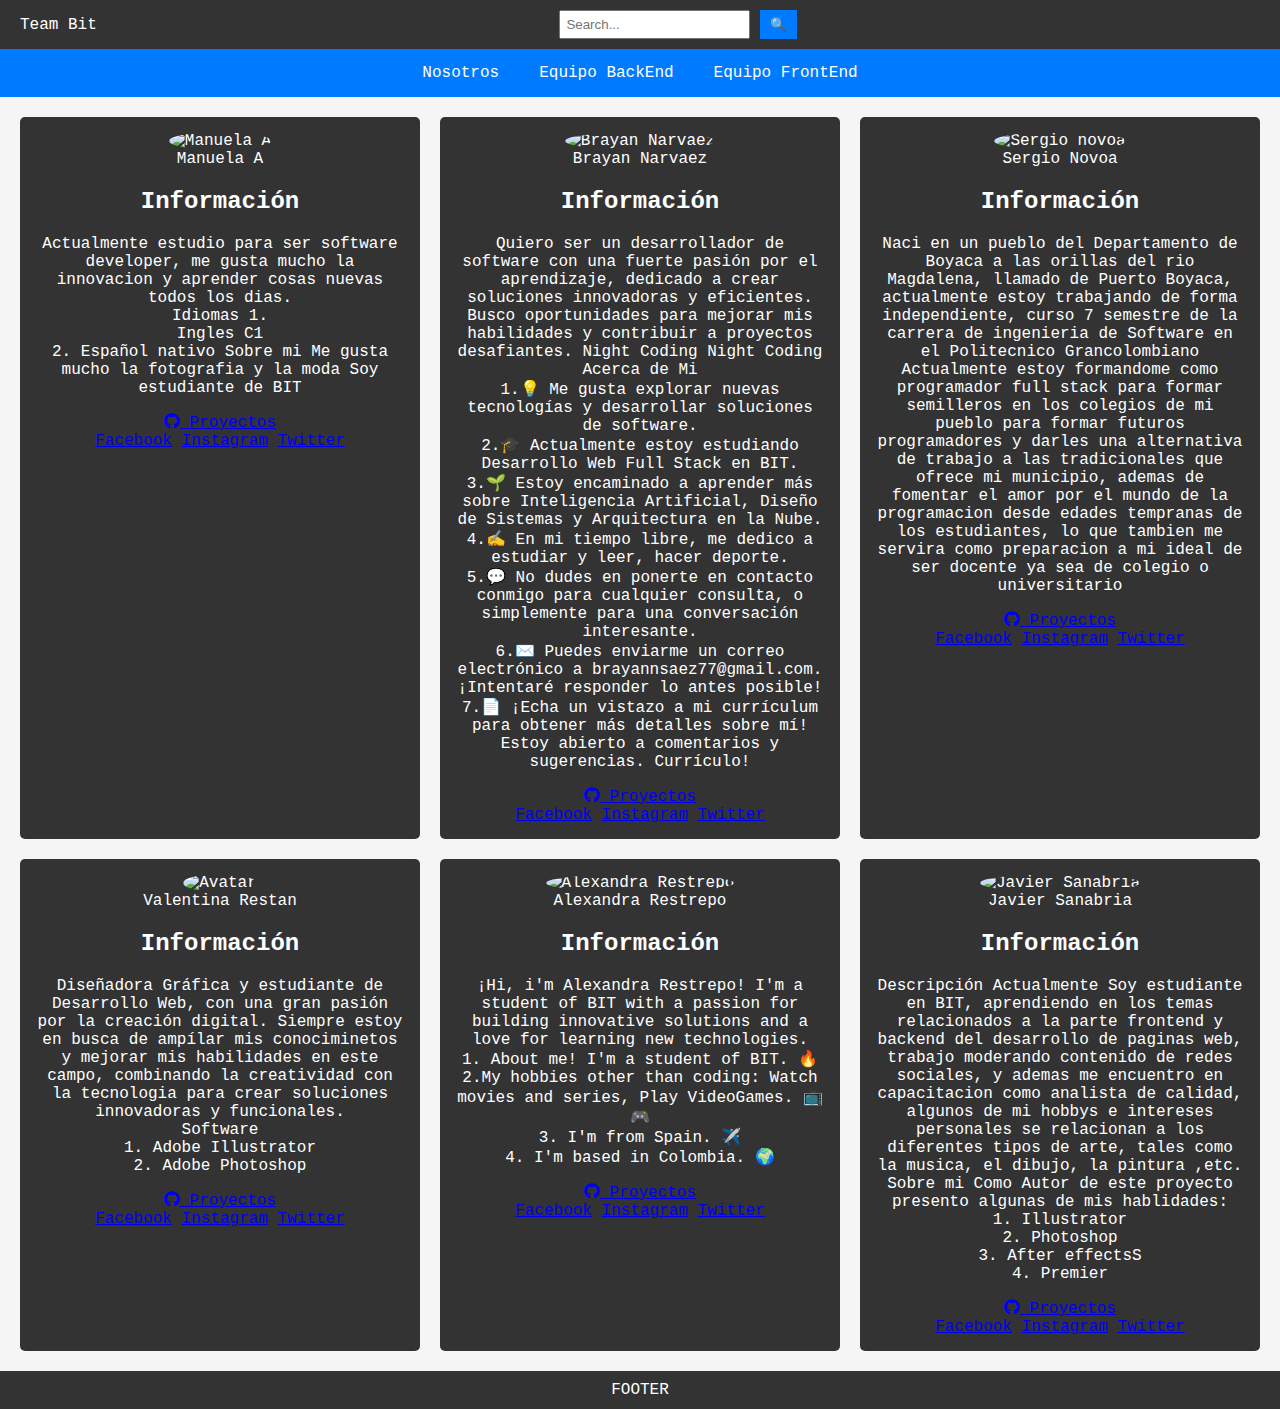
==== EquipoFrontend.html @ 2d6c9b1a "Creacion pagina Equipo Front End" ====
<!DOCTYPE html>
<html lang="en">
  <head>
    <meta charset="UTF-8" />
    <meta name="viewport" content="width=device-width, initial-scale=1.0" />
    <title>Team Bit</title>
    <link rel="stylesheet" href="./css/styles.css" />
    <link
      href="https://cdnjs.cloudflare.com/ajax/libs/font-awesome/6.0.0-beta3/css/all.min.css"
      rel="stylesheet"
    />
  </head>
  <body>
    <header>
      <div class="logo">Team Bit</div>
      <button class="menu-button" onclick="toggleMenu()">☰</button>
      <div class="search-bar">
        <input type="text" placeholder="Search..." />
        <button class="icon">🔍</button>
      </div>
    </header>

    <nav class="menu">
      <ul id="menuList">
        <li><a href="Nosotros">Nosotros</a></li>
        <li><a href="EquipoBackend">Equipo BackEnd</a></li>
        <li><a href="EquipoFrontend.html">Equipo FrontEnd</a></li>
      </ul>
    </nav>

    <main>
      <section class="content">
        <div class="card info1">
          <img
            src="https://github.com/Amarilla-ss.png"
            alt="Manuela A"
            class="avatar"
          />
          <figcaption>Manuela A</figcaption>
          <div class="details">
            <h2>Información</h2>
            <p>
              Actualmente estudio para ser software developer, me gusta mucho la
              innovacion y aprender cosas nuevas todos los dias. <br />
              Idiomas 1. <br />
              Ingles C1 <br />
              2. Español nativo Sobre mi Me gusta mucho la fotografia y la moda
              Soy estudiante de BIT
            </p>
            <div class="project">
              <a
                href="https://github.com/Amarilla-ss?tab=repositories"
                target="_blank"
              >
                <i class="fab fa-github"></i> Proyectos
              </a>
            </div>
            <div class="social-media">
              <a href="#">Facebook</a>
              <a href="#">Instagram</a>
              <a href="#">Twitter</a>
            </div>
          </div>
        </div>

        <div class="card info1">
          <img
            src="https://github.com/BNarvaez.png"
            alt="Brayan Narvaez"
            class="avatar"
          />
          <figcaption>Brayan Narvaez</figcaption>
          <div class="details">
            <h2>Información</h2>
            <p>
              Quiero ser un desarrollador de software con una fuerte pasión por
              el aprendizaje, dedicado a crear soluciones innovadoras y
              eficientes. Busco oportunidades para mejorar mis habilidades y
              contribuir a proyectos desafiantes. Night Coding Night Coding
              Acerca de Mi <br />
              1.💡 Me gusta explorar nuevas tecnologías y desarrollar soluciones
              de software. <br />
              2.🎓 Actualmente estoy estudiando Desarrollo Web Full Stack en
              BIT. <br />
              3.🌱 Estoy encaminado a aprender más sobre Inteligencia
              Artificial, Diseño de Sistemas y Arquitectura en la Nube. <br />
              4.✍️ En mi tiempo libre, me dedico a estudiar y leer, hacer
              deporte. <br />
              5.💬 No dudes en ponerte en contacto conmigo para cualquier
              consulta, o simplemente para una conversación interesante. <br />
              6.✉️ Puedes enviarme un correo electrónico a
              brayannsaez77@gmail.com. ¡Intentaré responder lo antes posible!
              <br />
              7.📄 ¡Echa un vistazo a mi currículum para obtener más detalles
              sobre mí! Estoy abierto a comentarios y sugerencias. Currículo!
            </p>
            <div class="project">
              <a href="https://github.com/BNarvaez" target="_blank">
                <i class="fab fa-github"></i> Proyectos
              </a>
            </div>

            <div class="social-media">
              <a href="#">Facebook</a>
              <a href="#">Instagram</a>
              <a href="#">Twitter</a>
            </div>
          </div>
        </div>
        <div class="card info1">
          <img
            src="https://github.com/snovoa6669.png"
            alt="Sergio novoa"
            class="avatar"
          />
          <figcaption>Sergio Novoa</figcaption>
          <div class="details">
            <h2>Información</h2>
            <p>
              Naci en un pueblo del Departamento de Boyaca a las orillas del rio
              Magdalena, llamado de Puerto Boyaca, actualmente estoy trabajando
              de forma independiente, curso 7 semestre de la carrera de
              ingenieria de Software en el Politecnico Grancolombiano <br />
              Actualmente estoy formandome como programador full stack para
              formar semilleros en los colegios de mi pueblo para formar futuros
              programadores y darles una alternativa de trabajo a las
              tradicionales que ofrece mi municipio, ademas de fomentar el amor
              por el mundo de la programacion desde edades tempranas de los
              estudiantes, lo que tambien me servira como preparacion a mi ideal
              de ser docente ya sea de colegio o universitario
            </p>
            <div class="project">
              <a
                href="https://github.com/snovoa6669?tab=repositories"
                target="_blank"
              >
                <i class="fab fa-github"></i> Proyectos
              </a>
            </div>
            <div class="social-media">
              <a href="#">Facebook</a>
              <a href="#">Instagram</a>
              <a href="#">Twitter</a>
            </div>
          </div>
        </div>
        <div class="card info1">
          <img
            src="https://github.com/Valerestan.png"
            alt="Avatar"
            class="avatar"
          />
          <figcaption>Valentina Restan</figcaption>
          <div class="details">
            <h2>Información</h2>
            <p>
              Diseñadora Gráfica y estudiante de Desarrollo Web, con una gran
              pasión por la creación digital. Siempre estoy en busca de ampílar
              mis conociminetos y mejorar mis habilidades en este campo,
              combinando la creatividad con la tecnologia para crear soluciones
              innovadoras y funcionales. <br />
              Software <br />
              1. Adobe Illustrator <br />
              2. Adobe Photoshop
            </p>
            <div class="project">
              <a
                href="https://github.com/Valerestan?tab=repositories"
                target="_blank"
              >
                <i class="fab fa-github"></i> Proyectos
              </a>
            </div>
            <div class="social-media">
              <a href="#">Facebook</a>
              <a href="#">Instagram</a>
              <a href="#">Twitter</a>
            </div>
          </div>
        </div>
        <div class="card info1">
          <img
            src="https://github.com/Alexa921.png"
            alt="Alexandra Restrepo"
            class="avatar"
          />
          <figcaption>Alexandra Restrepo</figcaption>
          <div class="details">
            <h2>Información</h2>
            <p>
              ¡Hi, i'm Alexandra Restrepo! I'm a student of BIT with a passion
              for building innovative solutions and a love for learning new
              technologies.
              <br />
              1. About me! I'm a student of BIT. 🔥<br />
              2.My hobbies other than coding: Watch movies and series, Play
              VideoGames. 📺🎮<br />
              3. I'm from Spain. ✈️ <br />
              4. I'm based in Colombia. 🌍
            </p>
            <div class="project">
              <a
                href="https://github.com/Alexa921?tab=repositories"
                target="_blank"
              >
                <i class="fab fa-github"></i> Proyectos
              </a>
            </div>
            <div class="social-media">
              <a href="#">Facebook</a>
              <a href="#">Instagram</a>
              <a href="#">Twitter</a>
            </div>
          </div>
        </div>
        <div class="card info1">
          <img
            src="https://github.com/jsanabria202.png"
            alt="Javier Sanabria"
            class="avatar"
          />
          <figcaption>Javier Sanabria</figcaption>
          <div class="details">
            <h2>Información</h2>
            <p>
              Descripción Actualmente Soy estudiante en BIT, aprendiendo en los
              temas relacionados a la parte frontend y backend del desarrollo de
              paginas web, trabajo moderando contenido de redes sociales, y
              ademas me encuentro en capacitacion como analista de calidad,
              algunos de mi hobbys e intereses personales se relacionan a los
              diferentes tipos de arte, tales como la musica, el dibujo, la
              pintura ,etc. <br />
              Sobre mi Como Autor de este proyecto presento algunas de mis
              hablidades: <br />
              1. Illustrator <br />
              2. Photoshop <br />3. After effectsS <br />
              4. Premier
            </p>
            <div class="project">
              <a href="https://github.com/jsanabria202" target="_blank">
                <i class="fab fa-github"></i> Proyectos
              </a>
            </div>
            <div class="social-media">
              <a href="#">Facebook</a>
              <a href="#">Instagram</a>
              <a href="#">Twitter</a>
            </div>
          </div>
        </div>
      </section>
    </main>

    <footer>FOOTER</footer>

    <script>
      function toggleMenu() {
        const menuList = document.getElementById("menuList");
        menuList.classList.toggle("active");
      }
    </script>
  </body>
</html>
---- css/styles.css ----
/* General Reset */
body {
  margin: 0;
  font-family: "Courier New", monospace;
  background-color: #f5f5f5;
  box-sizing: border-box;
}

/* Header */
header {
  display: flex;
  justify-content: space-between;
  align-items: center;
  padding: 10px 20px;
  background-color: #333;
  color: white;
  flex-wrap: wrap;
}

header .logo-title {
  flex: 1 1 auto;
}

header .search-bar {
  flex: 1 1 auto;
  display: flex;
  justify-content: center;
}

header .search-bar input {
  padding: 5px;
  margin-right: 10px;
}

header .search-bar .icon {
  background-color: #007bff;
  color: white;
  border: none;
  padding: 5px 10px;
  cursor: pointer;
}

.menu-button {
  display: none;
  background-color: #007bff;
  color: white;
  padding: 10px;
  border: none;
  cursor: pointer;
  flex: 0 1 auto;
}

/* Menu Styles */
.menu {
  background-color: #007bff;
  width: 100%;
}

.menu ul {
  display: flex;
  list-style: none;
  margin: 0;
  padding: 0;
  justify-content: center;
  flex-wrap: wrap;
}

.menu ul li {
  margin: 0;
}

.menu ul li a {
  text-decoration: none;
  color: white;
  padding: 15px 20px;
  display: inline-block;
  transition: background-color 0.3s ease;
}

.menu ul li a:hover {
  background-color: #0056b3;
}

.menu ul.active {
  display: block;
  background-color: #333;
}

/* Content */
.content {
  display: grid;
  grid-template-columns: repeat(auto-fit, minmax(300px, 1fr));
  gap: 20px;
  padding: 20px;
}

.card {
  background-color: #333;
  color: white;
  padding: 15px;
  border-radius: 5px;
  text-align: center;
}

.card.publicidad {
  grid-column: span 2; /* Ocupa dos columnas en pantallas más grandes */
  width: 100%; /* Asegura que se ajuste al ancho total */
}

.avatar {
  width: 100px;
  height: 100px;
  border-radius: 50%;
}

/* Footer */
footer {
  text-align: center;
  padding: 10px;
  background-color: #333;
  color: white;
}

/* Responsive Design */

/* Pantallas de 769px a 1024px */
@media (min-width: 769px) and (max-width: 1024px) {
  .menu-button {
    display: none; /* Oculta el botón */
  }

  .menu ul {
    display: flex; /* Mantiene visible la barra de menú */
  }
}

/* Pantallas de 375px a 768px */
@media (max-width: 768px) {
  header {
    flex-direction: column;
    text-align: center;
  }

  header .logo-title,
  header .search-bar,
  .menu-button {
    margin-bottom: 10px;
  }

  .menu-button {
    display: block; /* Muestra el botón */
  }

  .menu ul {
    display: none; /* Oculta la barra de menú por defecto */
  }

  .menu ul.active {
    display: flex;
    flex-direction: column; /* Muestra el menú como una lista vertical */
  }
}

@media (max-width: 375px) {
  .content {
    padding: 10px;
  }

  .menu ul {
    width: 100%;
  }
}
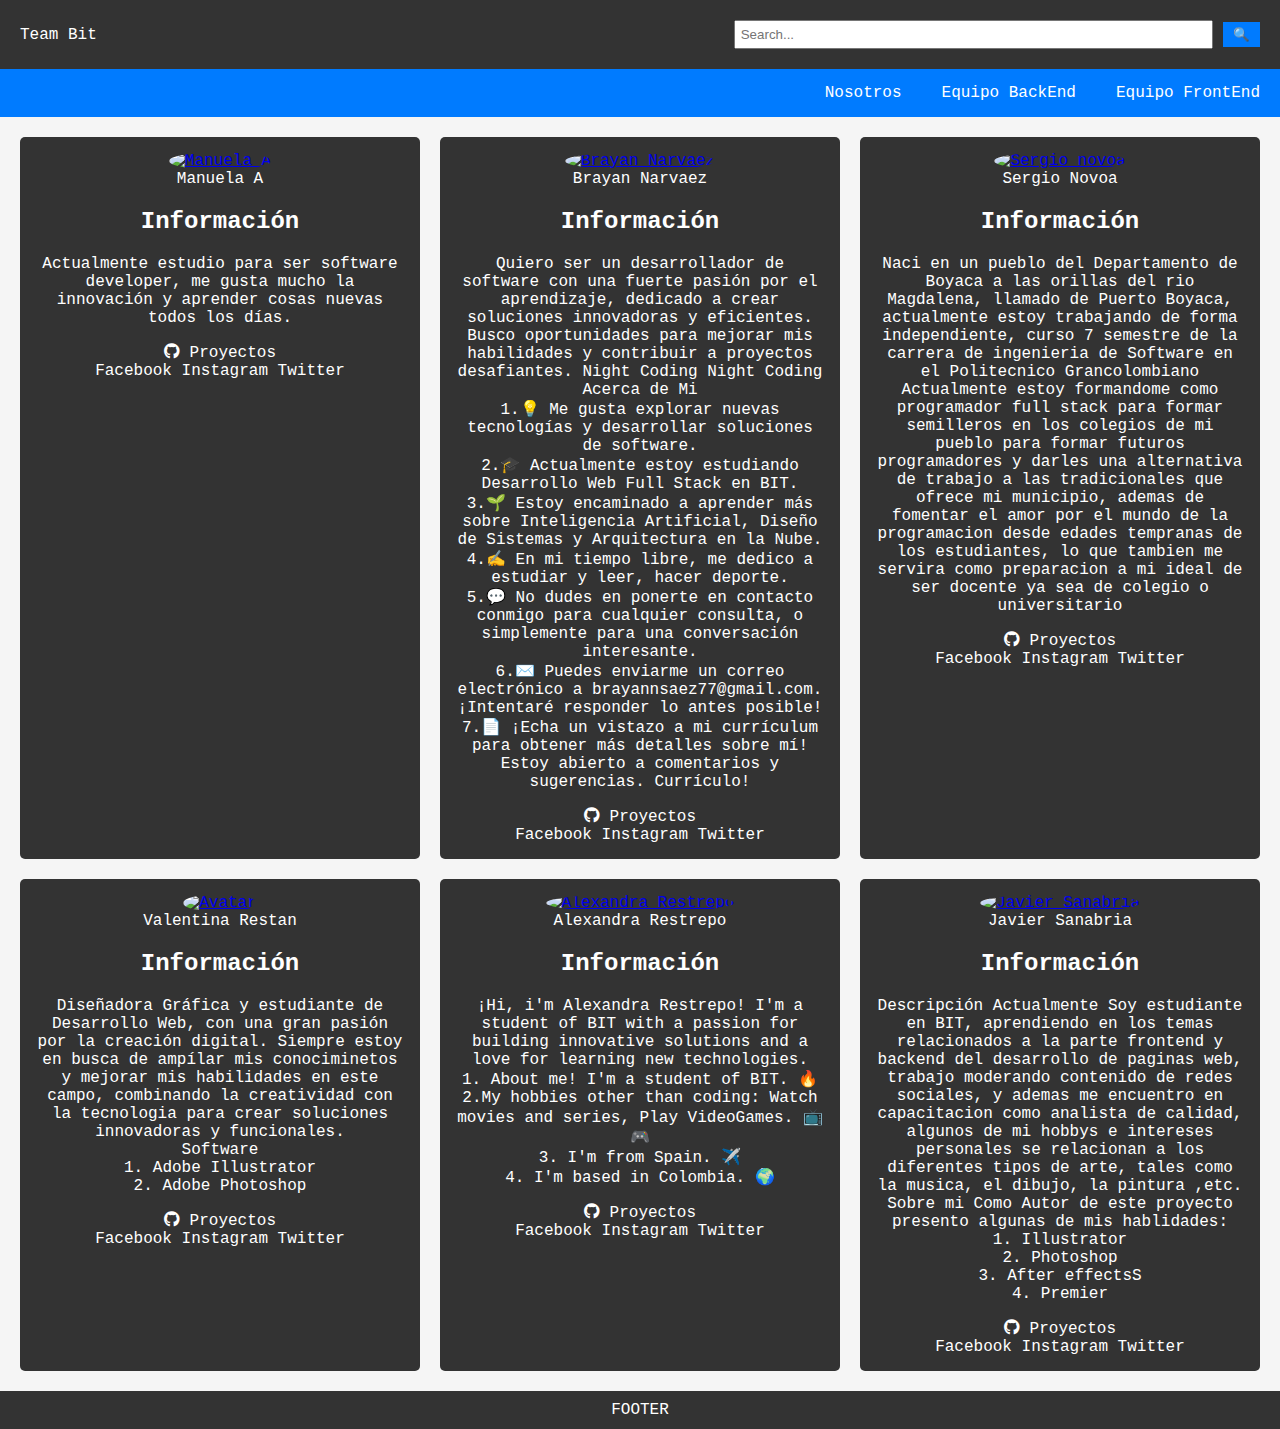
==== commit 587c5d32: "Cambios finales" ====
--- a/EquipoFrontend.html
+++ b/EquipoFrontend.html
@@ -22,8 +22,8 @@
 
     <nav class="menu">
       <ul id="menuList">
-        <li><a href="Nosotros">Nosotros</a></li>
-        <li><a href="EquipoBackend">Equipo BackEnd</a></li>
+        <li><a href="index.html">Nosotros</a></li>
+        <li><a href="EquipoBackend.html">Equipo BackEnd</a></li>
         <li><a href="EquipoFrontend.html">Equipo FrontEnd</a></li>
       </ul>
     </nav>
@@ -31,21 +31,19 @@
     <main>
       <section class="content">
         <div class="card info1">
-          <img
-            src="https://github.com/Amarilla-ss.png"
-            alt="Manuela A"
-            class="avatar"
-          />
+          <a href="https://github.com/Amarilla-ss" target="_blank">
+            <img
+              src="https://github.com/Amarilla-ss.png"
+              alt="Manuela A"
+              class="avatar"
+            />
+          </a>
           <figcaption>Manuela A</figcaption>
           <div class="details">
             <h2>Información</h2>
             <p>
               Actualmente estudio para ser software developer, me gusta mucho la
-              innovacion y aprender cosas nuevas todos los dias. <br />
-              Idiomas 1. <br />
-              Ingles C1 <br />
-              2. Español nativo Sobre mi Me gusta mucho la fotografia y la moda
-              Soy estudiante de BIT
+              innovación y aprender cosas nuevas todos los días.
             </p>
             <div class="project">
               <a
@@ -62,13 +60,14 @@
             </div>
           </div>
         </div>
-
-        <div class="card info1">
-          <img
-            src="https://github.com/BNarvaez.png"
-            alt="Brayan Narvaez"
-            class="avatar"
-          />
+        <div class="card info1">
+          <a href="https://github.com/BNarvaez" target="_blank">
+            <img
+              src="https://github.com/BNarvaez.png"
+              alt="Brayan Narvaez"
+              class="avatar"
+            />
+          </a>
           <figcaption>Brayan Narvaez</figcaption>
           <div class="details">
             <h2>Información</h2>
@@ -108,11 +107,13 @@
           </div>
         </div>
         <div class="card info1">
-          <img
-            src="https://github.com/snovoa6669.png"
-            alt="Sergio novoa"
-            class="avatar"
-          />
+          <a href="https://github.com/snovoa6669" target="_blank">
+            <img
+              src="https://github.com/snovoa6669.png"
+              alt="Sergio novoa"
+              class="avatar"
+            />
+          </a>
           <figcaption>Sergio Novoa</figcaption>
           <div class="details">
             <h2>Información</h2>
@@ -145,11 +146,13 @@
           </div>
         </div>
         <div class="card info1">
-          <img
-            src="https://github.com/Valerestan.png"
-            alt="Avatar"
-            class="avatar"
-          />
+          <a href="https://github.com/Valerestan" target="_blank">
+            <img
+              src="https://github.com/Valerestan.png"
+              alt="Avatar"
+              class="avatar"
+            />
+          </a>
           <figcaption>Valentina Restan</figcaption>
           <div class="details">
             <h2>Información</h2>
@@ -179,11 +182,13 @@
           </div>
         </div>
         <div class="card info1">
-          <img
-            src="https://github.com/Alexa921.png"
-            alt="Alexandra Restrepo"
-            class="avatar"
-          />
+          <a href="https://github.com/Alexa921">
+            <img
+              src="https://github.com/Alexa921.png"
+              alt="Alexandra Restrepo"
+              class="avatar"
+            />
+          </a>
           <figcaption>Alexandra Restrepo</figcaption>
           <div class="details">
             <h2>Información</h2>
@@ -214,11 +219,13 @@
           </div>
         </div>
         <div class="card info1">
-          <img
-            src="https://github.com/jsanabria202.png"
-            alt="Javier Sanabria"
-            class="avatar"
-          />
+          <a href="https://github.com/jsanabria202" target="_blank">
+            <img
+              src="https://github.com/jsanabria202.png"
+              alt="Javier Sanabria"
+              class="avatar"
+            />
+          </a>
           <figcaption>Javier Sanabria</figcaption>
           <div class="details">
             <h2>Información</h2>
--- a/css/styles.css
+++ b/css/styles.css
@@ -9,27 +9,31 @@
 /* Header */
 header {
   display: flex;
+  flex-wrap: wrap;
+  align-items: center;
   justify-content: space-between;
+  padding: 10px 20px;
+  background-color: #333;
+  color: white;
+}
+
+header .logo-title {
+  flex: 2 1 auto;
+  text-align: left;
+}
+
+header .search-bar {
+  flex: 3 1 auto;
+  display: flex;
+  justify-content: flex-end;
   align-items: center;
-  padding: 10px 20px;
-  background-color: #333;
-  color: white;
-  flex-wrap: wrap;
-}
-
-header .logo-title {
-  flex: 1 1 auto;
-}
-
-header .search-bar {
-  flex: 1 1 auto;
-  display: flex;
-  justify-content: center;
+  margin: 10px 0;
 }
 
 header .search-bar input {
   padding: 5px;
   margin-right: 10px;
+  width: 40%;
 }
 
 header .search-bar .icon {
@@ -38,16 +42,17 @@
   border: none;
   padding: 5px 10px;
   cursor: pointer;
+  display: block;
 }
 
 .menu-button {
+  flex: 0 1 auto;
   display: none;
   background-color: #007bff;
   color: white;
   padding: 10px;
   border: none;
   cursor: pointer;
-  flex: 0 1 auto;
 }
 
 /* Menu Styles */
@@ -61,7 +66,7 @@
   list-style: none;
   margin: 0;
   padding: 0;
-  justify-content: center;
+  justify-content: right;
   flex-wrap: wrap;
 }
 
@@ -93,7 +98,22 @@
   gap: 20px;
   padding: 20px;
 }
-
+.project a {
+  color: white; /* Cambia este color al que desees */
+  text-decoration: none; /* Elimina el subrayado */
+}
+
+.project a:hover {
+  color: #ff4500; /* Este color se muestra cuando el enlace es hover */
+}
+.social-media a {
+  color: white; /* Cambia este color al que prefieras */
+  text-decoration: none; /* Elimina el subrayado */
+}
+
+.social-media a:hover {
+  color: #ff4500; /* Este será el color cuando el enlace se pase por encima */
+}
 .card {
   background-color: #333;
   color: white;
@@ -103,8 +123,8 @@
 }
 
 .card.publicidad {
-  grid-column: span 2; /* Ocupa dos columnas en pantallas más grandes */
-  width: 100%; /* Asegura que se ajuste al ancho total */
+  grid-column: span 2;
+  width: 100%;
 }
 
 .avatar {
@@ -123,44 +143,71 @@
 
 /* Responsive Design */
 
-/* Pantallas de 769px a 1024px */
-@media (min-width: 769px) and (max-width: 1024px) {
+/* Pantallas entre 675px y 1024px */
+@media (min-width: 675px) and (max-width: 1024px) {
   .menu-button {
-    display: none; /* Oculta el botón */
+    display: none;
   }
 
   .menu ul {
-    display: flex; /* Mantiene visible la barra de menú */
-  }
-}
-
-/* Pantallas de 375px a 768px */
-@media (max-width: 768px) {
+    display: flex;
+  }
+
+  header .search-bar input {
+    display: block;
+  }
+
+  header .search-bar .icon {
+    display: none;
+  }
+}
+
+/* Pantallas menores a 675px */
+@media (max-width: 674px) {
   header {
     flex-direction: column;
+    align-items: center;
+  }
+
+  header .logo-title {
+    order: 1;
+    width: 100%;
     text-align: center;
-  }
-
-  header .logo-title,
-  header .search-bar,
-  .menu-button {
     margin-bottom: 10px;
   }
 
-  .menu-button {
-    display: block; /* Muestra el botón */
+  header .search-bar {
+    order: 2;
+    width: 100%;
+    justify-content: flex-end;
+  }
+
+  header .search-bar input {
+    display: none; /* Oculta el campo de entrada */
+  }
+
+  header .search-bar .icon {
+    display: block; /* Muestra solo el icono */
+  }
+
+  header .menu-button {
+    order: 3;
+    display: block;
+    padding: 5px 10px;
+    align-self: flex-end; /* Alinea el botón a la derecha */
   }
 
   .menu ul {
-    display: none; /* Oculta la barra de menú por defecto */
+    display: none;
   }
 
   .menu ul.active {
     display: flex;
-    flex-direction: column; /* Muestra el menú como una lista vertical */
-  }
-}
-
+    flex-direction: column;
+  }
+}
+
+/* Pantallas menores a 375px */
 @media (max-width: 375px) {
   .content {
     padding: 10px;
@@ -169,4 +216,8 @@
   .menu ul {
     width: 100%;
   }
-}
+
+  .card.publicidad {
+    grid-column: span 1;
+  }
+}
